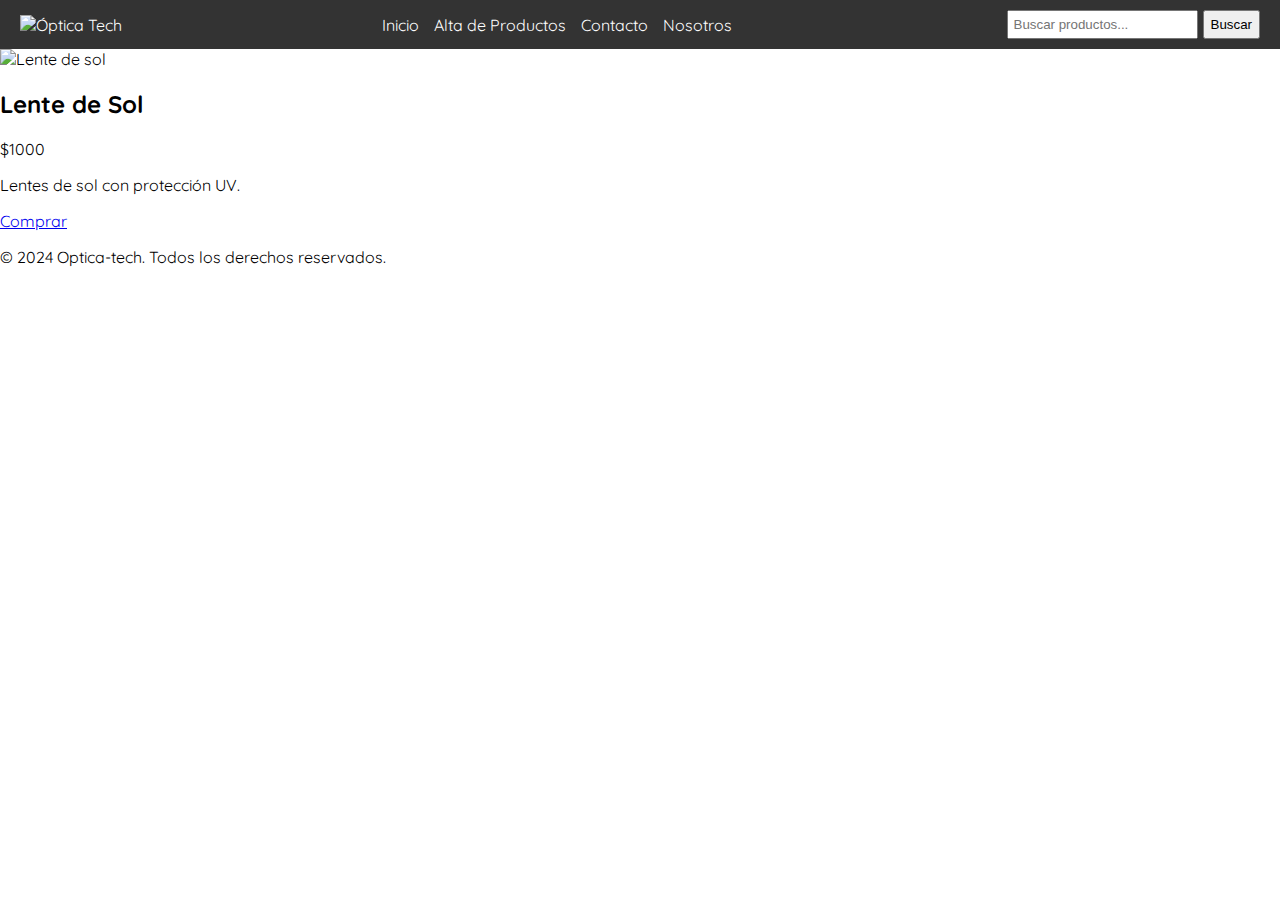
==== Index.html @ cba1fc67 "index base" ====
<!DOCTYPE html>
<html lang="es">

<head>
    <meta charset="UTF-8">
    <meta name="viewport" content="width=device-width, initial-scale=1.0">
    <title>Tienda de optica</title>
    <link rel="stylesheet" href="/css/style.css">
    <link rel="preconnect" href="https://fonts.googleapis.com">
    <link rel="preconnect" href="https://fonts.gstatic.com" crossorigin>
    <link href="https://fonts.googleapis.com/css2?family=Quicksand:wght@300..700&family=Roboto&display=swap"
        rel="stylesheet">
</head>

<body class="google">
    <header>
        <div class="logo">
            <img src="logo.png" alt="Óptica Tech">
        </div>
        <nav>
            <ul>
                <li><a href="index.html">Inicio</a></li>
                <li><a href="alta.html">Alta de Productos</a></li>
                <li><a href="contacto.html">Contacto</a></li>
                <li><a href="nosotros.html">Nosotros</a></li>
            </ul>
        </nav>
        <div class="search-bar">
            <input type="text" placeholder="Buscar productos...">
            <button type="button">Buscar</button>
        </div>
    </header>

    <main>
        <section class="products">
            <div class="product-card">
                <img src="lente1.jpg" alt="Lente de sol">
                <h2>Lente de Sol</h2>
                <p class="price">$1000</p>
                <p class="description">Lentes de sol con protección UV.</p>
                <a href="#" class="buy-btn">Comprar</a>
            </div>
        </section>
    </main>

    <footer>
        <p>© 2024 Optica-tech. Todos los derechos reservados.</p>
    </footer>
</body>

</html>
---- css/style.css ----
.google {
    font-family: "Quicksand", sans-serif;
    font-optical-sizing: auto;
    font-weight: 400;
    font-style: normal;
}

body {
    font-family: 'Quicksand', sans-serif;
    margin: 0;
    padding: 0;
}

header {
    display: flex;
    justify-content: space-between;
    align-items: center;
    padding: 10px 20px;
    background-color: #333;
    color: white;
}

nav ul {
    list-style: none;
    margin: 0;
    padding: 0;
    display: flex;
}

nav ul li {
    margin-right: 15px;
}

nav ul li a {
    color: white;
    text-decoration: none;
}

.search-bar {
    display: flex;
}

.search-bar input {
    padding: 5px;
    margin-right: 5px;
}
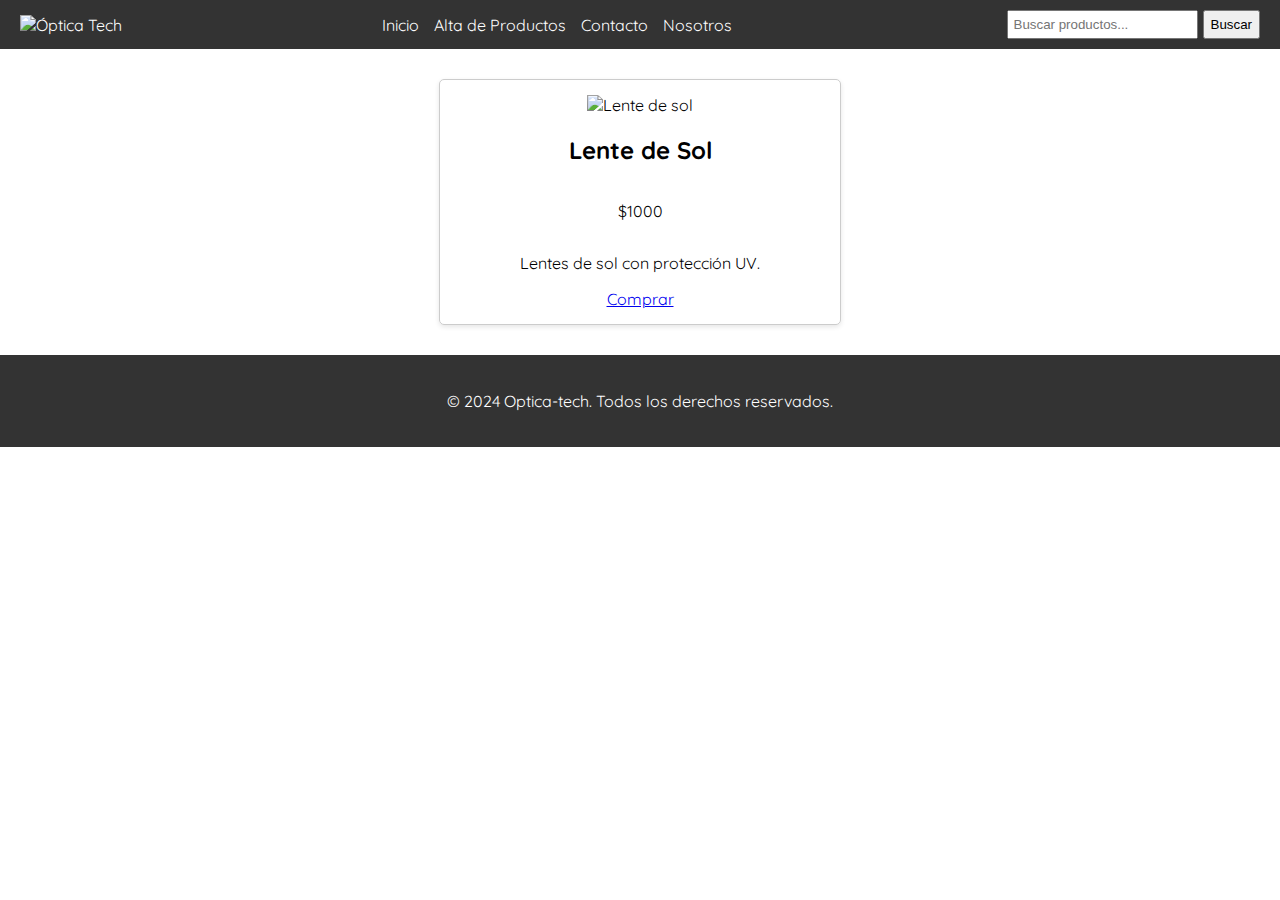
==== commit 76df63d3: "Realizacion de vistas" ====
--- a/Index.html
+++ b/Index.html
@@ -20,9 +20,9 @@
         <nav>
             <ul>
                 <li><a href="index.html">Inicio</a></li>
-                <li><a href="alta.html">Alta de Productos</a></li>
-                <li><a href="contacto.html">Contacto</a></li>
-                <li><a href="nosotros.html">Nosotros</a></li>
+                <li><a href="/views/alta.html">Alta de Productos</a></li>
+                <li><a href="views/contacto.html">Contacto</a></li>
+                <li><a href="views/Nosotros.html">Nosotros</a></li>
             </ul>
         </nav>
         <div class="search-bar">
--- a/css/style.css
+++ b/css/style.css
@@ -35,7 +35,7 @@
     color: white;
     text-decoration: none;
 }
-
+/* Barra de busqueda */
 .search-bar {
     display: flex;
 }
@@ -43,4 +43,35 @@
 .search-bar input {
     padding: 5px;
     margin-right: 5px;
+}
+/*---------------*/
+
+footer {
+    text-align: center;
+    padding: 20px;
+    background-color: #333;
+    color: white;
+}
+
+
+/* Estilos para las cards de los productos */
+.products {
+    display: flex;
+    flex-wrap: wrap;
+    justify-content: space-around;
+    padding: 20px;
+}
+
+.product-card {
+    border: 1px solid #ccc;
+    border-radius: 5px;
+    padding: 15px;
+    margin: 10px;
+    width: calc(33% - 40px);
+    box-shadow: 0 2px 5px rgba(0,0,0,0.1);
+    transition: transform 0.3s;
+    display: flex;
+    flex-direction: column;
+    align-items: center;
+    text-align: center;
 }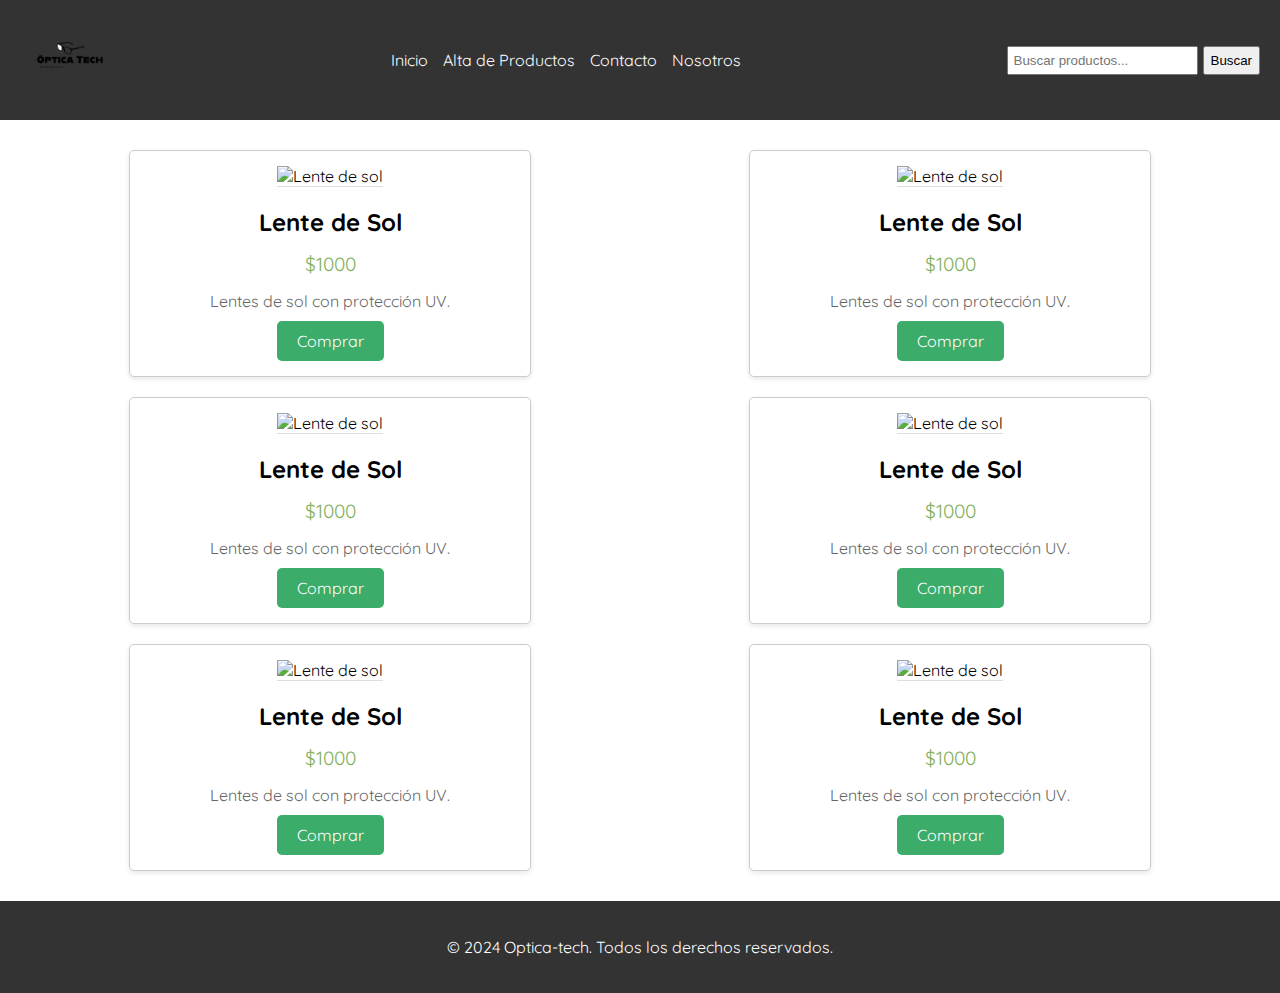
==== commit f54beb8f: "correcciones" ====
--- a/Index.html
+++ b/Index.html
@@ -15,7 +15,7 @@
 <body class="google">
     <header>
         <div class="logo">
-            <img src="logo.png" alt="Óptica Tech">
+            <img src="/Logo/logo.png" alt="Óptica Tech" >
         </div>
         <nav>
             <ul>
@@ -34,12 +34,48 @@
     <main>
         <section class="products">
             <div class="product-card">
-                <img src="lente1.jpg" alt="Lente de sol">
+                <img src="https://imgs.search.brave.com/qAPcqxECoSqJPsrHc2dIViwRQa7SWDn3mpVOYftOejo/rs:fit:500:0:0:0/g:ce/aHR0cHM6Ly9pbmZp/bml0LmxhL2Nkbi9z/aG9wL2ZpbGVzLzFf/MzdjOTE5NmQtNDRl/Ny00NTIzLWE3MWUt/NjkyMGRjYTRhYjU2/LnBuZz92PTE3MTQ1/MDY3NTgmd2lkdGg9/MTIwMA" alt="Lente de sol">
                 <h2>Lente de Sol</h2>
-                <p class="price">$1000</p>
+                <p class="precio">$1000</p>
                 <p class="description">Lentes de sol con protección UV.</p>
-                <a href="#" class="buy-btn">Comprar</a>
+                <a href="#" class="comprar-btn">Comprar</a>
             </div>
+            <div class="product-card">
+                <img src="https://imgs.search.brave.com/Y3m4TRncDPapWnbb6FdO_Hj3mUVClxpRnL0pNh0tb2U/rs:fit:500:0:0:0/g:ce/aHR0cHM6Ly9pbmZp/bml0LmxhL2Nkbi9z/aG9wL3Byb2R1Y3Rz/L1gwNkNyeXN0YWwu/cG5nP3Y9MTY2OTEz/ODgyNyZ3aWR0aD0x/MjAw" alt="Lente de sol">
+                <h2>Lente de Sol</h2>
+                <p class="precio">$1000</p>
+                <p class="description">Lentes de sol con protección UV.</p>
+                <a href="#" class="comprar-btn">Comprar</a>
+            </div>
+            <div class="product-card">
+                <img src="https://imgs.search.brave.com/xen4mu4o6X2oC9ap-JURr-HZPrU9PPgVhX4lJogrvo0/rs:fit:500:0:0:0/g:ce/aHR0cHM6Ly9odHRw/Mi5tbHN0YXRpYy5j/b20vRF9OUV9OUF85/OTE0NjctTUxBNDYz/NDgzMDMyMDdfMDYy/MDIxLVcud2VicA" alt="Lente de sol">
+                <h2>Lente de Sol</h2>
+                <p class="precio">$1000</p>
+                <p class="description">Lentes de sol con protección UV.</p>
+                <a href="#" class="comprar-btn">Comprar</a>
+            </div>
+            <div class="product-card">
+                <img src="https://imgs.search.brave.com/HCvemjZqVnIg8FCBHgcmzNJqa_ONZU4KOGsJgCAa4E0/rs:fit:500:0:0:0/g:ce/aHR0cHM6Ly9odHRw/Mi5tbHN0YXRpYy5j/b20vRF9OUV9OUF84/MzI4MzktTUxBNDcz/ODEzODUyMzJfMDky/MDIxLVcud2VicA" alt="Lente de sol">
+                <h2>Lente de Sol</h2>
+                <p class="precio">$1000</p>
+                <p class="description">Lentes de sol con protección UV.</p>
+                <a href="#" class="comprar-btn">Comprar</a>
+            </div>
+            <div class="product-card">
+                <img src="https://imgs.search.brave.com/ElEcAM1Gln5aEaUbWCwEC4MeqOigbRztvfYT04W1Yp0/rs:fit:500:0:0:0/g:ce/aHR0cHM6Ly9odHRw/Mi5tbHN0YXRpYy5j/b20vRF9OUV9OUF84/NTE3MzMtTUxBNTQy/MjAyOTUxNzJfMDMy/MDIzLVcud2VicA" alt="Lente de sol">
+                <h2>Lente de Sol</h2>
+                <p class="precio">$1000</p>
+                <p class="description">Lentes de sol con protección UV.</p>
+                <a href="#" class="comprar-btn">Comprar</a>
+            </div>
+            <div class="product-card">
+                <img src="https://imgs.search.brave.com/SAiz_PWlOgrxqWRAXaiyU9wN43pFaAbA8GXNTndBqhc/rs:fit:500:0:0:0/g:ce/aHR0cHM6Ly9odHRw/Mi5tbHN0YXRpYy5j/b20vRF9OUV9OUF83/MTI2MDUtTUxBNzI3/MTgyODMwOTBfMTEy/MDIzLVcud2VicA" alt="Lente de sol">
+                <h2>Lente de Sol</h2>
+                <p class="precio">$1000</p>
+                <p class="description">Lentes de sol con protección UV.</p>
+                <a href="#" class="comprar-btn">Comprar</a>
+            </div>
+
         </section>
     </main>
 
--- a/css/style.css
+++ b/css/style.css
@@ -10,15 +10,32 @@
     margin: 0;
     padding: 0;
 }
-
-header {
-    display: flex;
-    justify-content: space-between;
+    
+    header {
+        display: flex;
+        justify-content: space-between;
+        align-items: center;
+        padding: 10px 20px;
+        background-color: #333;
+        color: white;
+    }
+
+
+/* Logo en el header EN PROCESOOO () */
+.logo {
+    display: flex;
     align-items: center;
-    padding: 10px 20px;
-    background-color: #333;
-    color: white;
-}
+    margin-right: 20px; 
+    padding: 0;
+}
+
+.logo img {
+    height: 100px; 
+    width: auto; 
+    margin: 0;
+}
+
+
 
 nav ul {
     list-style: none;
@@ -54,7 +71,7 @@
 }
 
 
-/* Estilos para las cards de los productos */
+/* Estilos para las cards de los productos  INDEEX*/
 .products {
     display: flex;
     flex-wrap: wrap;
@@ -62,16 +79,211 @@
     padding: 20px;
 }
 
+/* Tarjetas de productos */
 .product-card {
     border: 1px solid #ccc;
     border-radius: 5px;
     padding: 15px;
     margin: 10px;
-    width: calc(33% - 40px);
+    width: calc(33% - 40px); 
     box-shadow: 0 2px 5px rgba(0,0,0,0.1);
-    transition: transform 0.3s;
+    transition: transform 0.3s, box-shadow 0.3s;
     display: flex;
     flex-direction: column;
     align-items: center;
     text-align: center;
+}
+/* Efecto para las tarjetas de productos */
+.product-card:hover {
+    transform: scale(1.05);
+    box-shadow: 0 4px 10px rgba(0,0,0,0.2);
+}
+
+/* Imageness */
+.product-card img {
+    max-width: 100%;
+    height: auto; 
+    border-bottom: 1px solid #ddd;
+    margin-bottom: 10px;
+}
+
+.product-card h2 {
+    font-size: 1.5em;
+    margin: 10px 0;
+}
+
+.product-card .precio {
+    font-size: 1.2em;
+    color: #83af5b;
+    margin: 5px 0;
+}
+.product-card .description {
+    font-size: 1em;
+    color: #666;
+    margin: 10px 0;
+}
+/* Botón de compra */
+.comprar-btn{
+    display: inline-block;
+    padding: 10px 20px;
+    background-color: #3cac6a;
+    color: white;
+    text-decoration: none;
+    border-radius: 5px;
+    transition: background-color 0.3s;
+}
+.comprar-btn:hover {
+    background-color: #123d21;
+}
+
+/*----------------------------------------------------------------------------------*/
+/* ALTA PRODUCTOS*/
+
+.product-form {
+    max-width: 600px;
+    margin: 0 auto;
+    padding: 20px;
+    border: 1px solid #ccc;
+    border-radius: 5px;
+    box-shadow: 0 2px 5px rgba(0,0,0,0.1);
+    background-color: #f9f9f9;
+}
+
+.product-form h1 {
+    text-align: center;
+    margin-bottom: 20px;
+    font-size: 2em;
+}
+
+.product-form label {
+    display: block;
+    margin-bottom: 5px;
+    font-weight: bold;
+}
+
+.product-form input, .product-form textarea, .product-form select {
+    width: 100%;
+    padding: 10px;
+    margin-bottom: 10px;
+    border: 1px solid #ccc;
+    border-radius: 5px;
+    box-sizing: border-box;
+}
+/* En el caso de que me  decida x sacar para que se "agrande" el imput de textarea 
+textarea {
+    resize: none;
+}*/ 
+
+.product-form input[type="checkbox"] {
+    width: auto;
+    margin-right: 10px;
+}
+
+.product-form button {
+    width: 100%;
+    padding: 10px;
+    background-color: #297e4c;
+    color: white;
+    border: none;
+    border-radius: 5px;
+    cursor: pointer;
+    font-size: 1em;
+    transition: background-color 0.3s;
+}
+
+.product-form button:hover {
+    background-color: #0056b3;
+}
+
+/* CONTACTOO   */
+/*Para que el footer quede abajo  */ 
+body.contacto {
+    display: flex;
+    flex-direction: column;
+    min-height: 100vh;
+}
+
+body.contacto main {
+    flex: 1;
+}
+/*--------------------*/
+.contact-form {
+    max-width: 600px;
+    margin: 0 auto;
+    padding: 20px;
+    border: 1px solid #ccc;
+    border-radius: 5px;
+    box-shadow: 0 2px 5px rgba(0,0,0,0.1);
+    background-color: #f9f9f9;
+}
+
+.contact-form h1 {
+    text-align: center;
+    margin-bottom: 20px;
+    font-size: 2em;
+}
+
+.contact-form label {
+    display: block;
+    margin-bottom: 5px;
+    font-weight: bold;
+}
+
+.contact-form input, .contact-form textarea {
+    width: 100%;
+    padding: 10px;
+    margin-bottom: 10px;
+    border: 1px solid #ccc;
+    border-radius: 5px;
+    box-sizing: border-box;
+}
+
+.contact-form button {
+    width: 100%;
+    padding: 10px;
+    background-color: #297e4c;
+    color: white;
+    border: none;
+    border-radius: 5px;
+    cursor: pointer;
+    font-size: 1em;
+    transition: background-color 0.3s;
+}
+
+
+/*todavia no me convece este color */ 
+.contact-form button:hover {
+    background-color: #75d6a9;
+}
+
+
+/*"NOSOTROS " */
+
+body.nosotros {
+    display: flex;
+    flex-direction: column;
+    min-height: 100vh;
+}
+
+body.nosotros main {
+    flex: 1;
+}
+
+.nosotros h1 {
+    text-align: center;
+    margin: 20px 0;
+    font-size: 2.5em;
+    color: #297e4c;
+}
+
+.nosotros p {
+    max-width: 800px;
+    margin: 0 auto 20px auto;
+    font-size: 1.2em;
+    line-height: 1.6;
+    color: #333;
+    text-align: center;
+}
+footer .footer-text {
+    color: #ffffff; 
 }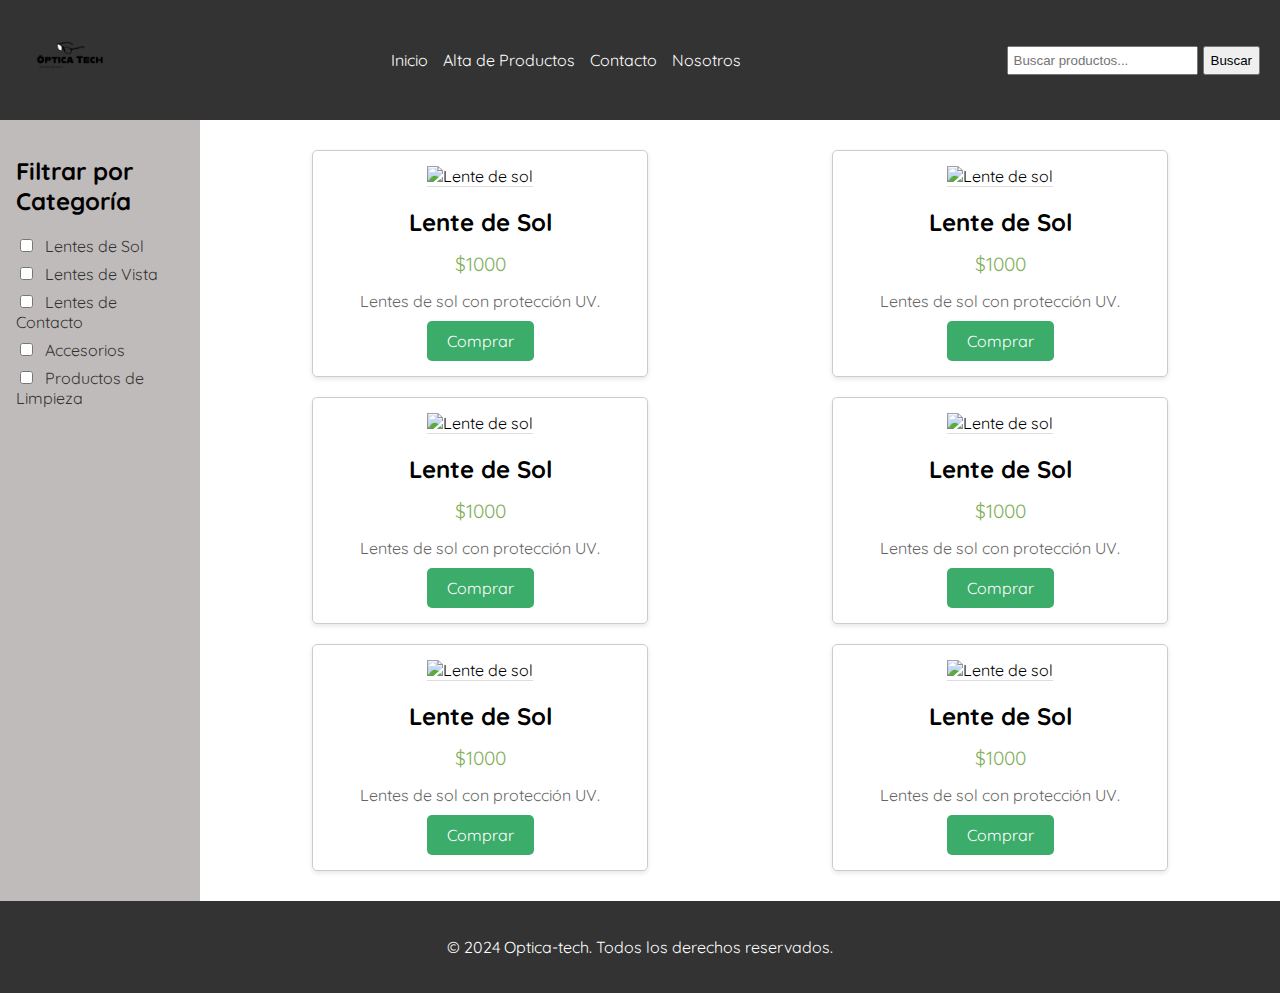
==== commit fb9b72b4: "Terminando primera parte" ====
--- a/Index.html
+++ b/Index.html
@@ -5,7 +5,7 @@
     <meta charset="UTF-8">
     <meta name="viewport" content="width=device-width, initial-scale=1.0">
     <title>Tienda de optica</title>
-    <link rel="stylesheet" href="/css/style.css">
+    <link rel="stylesheet" href="./css/style.css">
     <link rel="preconnect" href="https://fonts.googleapis.com">
     <link rel="preconnect" href="https://fonts.gstatic.com" crossorigin>
     <link href="https://fonts.googleapis.com/css2?family=Quicksand:wght@300..700&family=Roboto&display=swap"
@@ -32,6 +32,16 @@
     </header>
 
     <main>
+        <div class="barra-lateral">
+            <h2>Filtrar por Categoría</h2>
+            <ul>
+                <li><input type="checkbox" id="lentes-sol" name="categoria" value="Lentes de Sol"><label for="lentes-sol"> Lentes de Sol</label></li>
+                <li><input type="checkbox" id="lentes-vista" name="categoria" value="Lentes de Vista"><label for="lentes-vista"> Lentes de Vista</label></li>
+                <li><input type="checkbox" id="lentes-contacto" name="categoria" value="Lentes de Contacto"><label for="lentes-contacto"> Lentes de Contacto</label></li>
+                <li><input type="checkbox" id="accesorios" name="categoria" value="Accesorios"><label for="accesorios"> Accesorios</label></li>
+                <li><input type="checkbox" id="limpieza" name="categoria" value="Productos de Limpieza"><label for="limpieza"> Productos de Limpieza</label></li>
+            </ul>
+        </div>
         <section class="products">
             <div class="product-card">
                 <img src="https://imgs.search.brave.com/qAPcqxECoSqJPsrHc2dIViwRQa7SWDn3mpVOYftOejo/rs:fit:500:0:0:0/g:ce/aHR0cHM6Ly9pbmZp/bml0LmxhL2Nkbi9z/aG9wL2ZpbGVzLzFf/MzdjOTE5NmQtNDRl/Ny00NTIzLWE3MWUt/NjkyMGRjYTRhYjU2/LnBuZz92PTE3MTQ1/MDY3NTgmd2lkdGg9/MTIwMA" alt="Lente de sol">
--- a/css/style.css
+++ b/css/style.css
@@ -1,3 +1,4 @@
+/*Estilos ESTANDAR */
 .google {
     font-family: "Quicksand", sans-serif;
     font-optical-sizing: auto;
@@ -10,31 +11,36 @@
     margin: 0;
     padding: 0;
 }
-    
-    header {
-        display: flex;
-        justify-content: space-between;
-        align-items: center;
-        padding: 10px 20px;
-        background-color: #333;
-        color: white;
-    }
+
+header {
+    display: flex;
+    justify-content: space-between;
+    align-items: center;
+    padding: 10px 20px;
+    background-color: #333;
+    color: white;
+}
+
+/* ------ */
+main {
+    display: flex;
+    flex: 1;
+}
 
 
 /* Logo en el header EN PROCESOOO () */
 .logo {
     display: flex;
     align-items: center;
-    margin-right: 20px; 
+    margin-right: 20px;
     padding: 0;
 }
 
 .logo img {
-    height: 100px; 
-    width: auto; 
+    height: 100px;
+    width: auto;
     margin: 0;
 }
-
 
 
 nav ul {
@@ -52,7 +58,8 @@
     color: white;
     text-decoration: none;
 }
-/* Barra de busqueda */
+
+/* --------Barra de busqueda --------*/
 .search-bar {
     display: flex;
 }
@@ -61,7 +68,8 @@
     padding: 5px;
     margin-right: 5px;
 }
-/*---------------*/
+
+/*---------------------------*/
 
 footer {
     text-align: center;
@@ -70,8 +78,50 @@
     color: white;
 }
 
-
-/* Estilos para las cards de los productos  INDEEX*/
+/* -----------------------------------------------------------------------------------------------------*/
+
+
+/* ----------Barra lateral----------------- */
+.barra-lateral {
+    width: 20%;
+    min-width: 200px;
+    background-color: #c0bbbb;
+    padding: 1rem;
+    box-sizing: border-box;
+}
+
+.barra-lateralr h2 {
+    font-size: 1.5em;
+    margin-bottom: 1rem;
+    word-wrap: break-word;
+}
+
+.barra-lateral ul {
+    list-style: none;
+    padding: 0;
+}
+
+.barra-lateral ul li {
+    margin-bottom: 0.5rem;
+}
+
+.barra-lateral ul li a {
+    text-decoration: none;
+    color: #333;
+}
+
+.barra-lateral ul li input[type="checkbox"] {
+    margin-right: 0.5rem;
+}
+
+.barra-lateral ul li label {
+    font-size: 1em;
+    color: #333;
+}
+
+/*---------------------------------------------------------------*/
+
+/* ---Estilos para las cards de los productos  INDEEX------------*/
 .products {
     display: flex;
     flex-wrap: wrap;
@@ -85,24 +135,24 @@
     border-radius: 5px;
     padding: 15px;
     margin: 10px;
-    width: calc(33% - 40px); 
-    box-shadow: 0 2px 5px rgba(0,0,0,0.1);
+    width: calc(33% - 40px);
+    box-shadow: 0 2px 5px rgba(0, 0, 0, 0.1);
     transition: transform 0.3s, box-shadow 0.3s;
     display: flex;
     flex-direction: column;
     align-items: center;
     text-align: center;
 }
+
 /* Efecto para las tarjetas de productos */
 .product-card:hover {
     transform: scale(1.05);
-    box-shadow: 0 4px 10px rgba(0,0,0,0.2);
-}
-
-/* Imageness */
+    box-shadow: 0 4px 10px rgba(0, 0, 0, 0.2);
+}
+
 .product-card img {
     max-width: 100%;
-    height: auto; 
+    height: auto;
     border-bottom: 1px solid #ddd;
     margin-bottom: 10px;
 }
@@ -117,13 +167,15 @@
     color: #83af5b;
     margin: 5px 0;
 }
+
 .product-card .description {
     font-size: 1em;
     color: #666;
     margin: 10px 0;
 }
+
 /* Botón de compra */
-.comprar-btn{
+.comprar-btn {
     display: inline-block;
     padding: 10px 20px;
     background-color: #3cac6a;
@@ -132,12 +184,14 @@
     border-radius: 5px;
     transition: background-color 0.3s;
 }
+
 .comprar-btn:hover {
     background-color: #123d21;
 }
 
+
 /*----------------------------------------------------------------------------------*/
-/* ALTA PRODUCTOS*/
+/*-------------------- ALTA PRODUCTOS------------------*/
 
 .product-form {
     max-width: 600px;
@@ -145,7 +199,7 @@
     padding: 20px;
     border: 1px solid #ccc;
     border-radius: 5px;
-    box-shadow: 0 2px 5px rgba(0,0,0,0.1);
+    box-shadow: 0 2px 5px rgba(0, 0, 0, 0.1);
     background-color: #f9f9f9;
 }
 
@@ -161,7 +215,9 @@
     font-weight: bold;
 }
 
-.product-form input, .product-form textarea, .product-form select {
+.product-form input,
+.product-form textarea,
+.product-form select {
     width: 100%;
     padding: 10px;
     margin-bottom: 10px;
@@ -169,10 +225,11 @@
     border-radius: 5px;
     box-sizing: border-box;
 }
+
 /* En el caso de que me  decida x sacar para que se "agrande" el imput de textarea 
 textarea {
     resize: none;
-}*/ 
+}*/
 
 .product-form input[type="checkbox"] {
     width: auto;
@@ -194,9 +251,9 @@
 .product-form button:hover {
     background-color: #0056b3;
 }
-
-/* CONTACTOO   */
-/*Para que el footer quede abajo  */ 
+/*--------------------------------------------------------*/
+/* -----------------CONTACTOO -------------  */
+/*Para que el footer quede abajo  */
 body.contacto {
     display: flex;
     flex-direction: column;
@@ -205,7 +262,9 @@
 
 body.contacto main {
     flex: 1;
-}
+    display: block;
+}
+
 /*--------------------*/
 .contact-form {
     max-width: 600px;
@@ -213,7 +272,7 @@
     padding: 20px;
     border: 1px solid #ccc;
     border-radius: 5px;
-    box-shadow: 0 2px 5px rgba(0,0,0,0.1);
+    box-shadow: 0 2px 5px rgba(0, 0, 0, 0.1);
     background-color: #f9f9f9;
 }
 
@@ -229,7 +288,8 @@
     font-weight: bold;
 }
 
-.contact-form input, .contact-form textarea {
+.contact-form input,
+.contact-form textarea {
     width: 100%;
     padding: 10px;
     margin-bottom: 10px;
@@ -251,13 +311,13 @@
 }
 
 
-/*todavia no me convece este color */ 
+/*todavia no me convece este color */
 .contact-form button:hover {
     background-color: #75d6a9;
 }
-
-
-/*"NOSOTROS " */
+/*---------------------------------------------------------*/
+
+/*-----------"NOSOTROS " ---------------*/
 
 body.nosotros {
     display: flex;
@@ -267,6 +327,7 @@
 
 body.nosotros main {
     flex: 1;
+    display: block;
 }
 
 .nosotros h1 {
@@ -284,6 +345,7 @@
     color: #333;
     text-align: center;
 }
+
 footer .footer-text {
-    color: #ffffff; 
+    color: #ffffff;
 }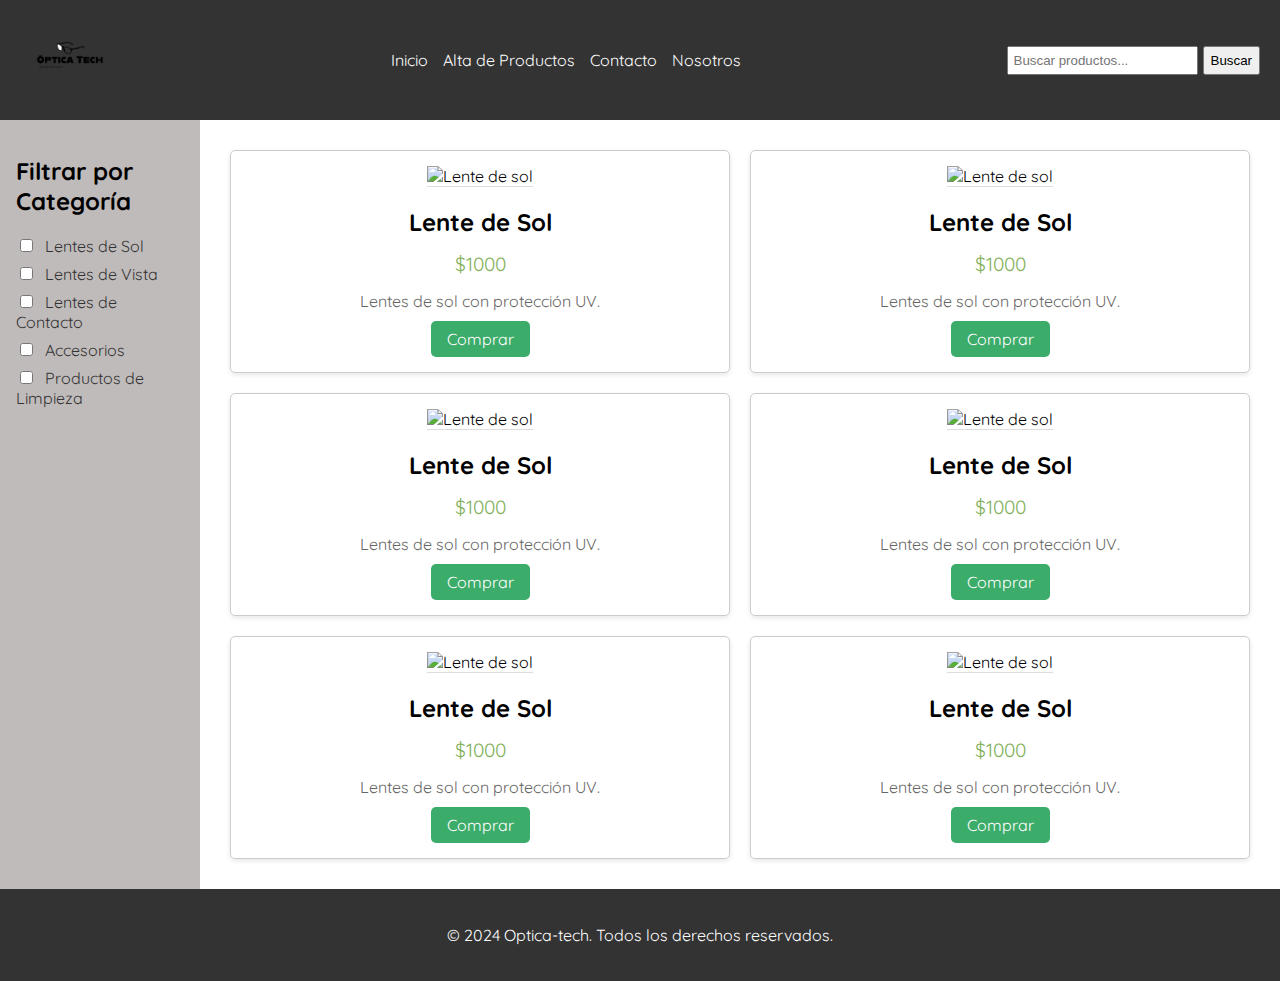
==== commit 8a9b7181: "formato a los html" ====
--- a/Index.html
+++ b/Index.html
@@ -15,7 +15,7 @@
 <body class="google">
     <header>
         <div class="logo">
-            <img src="/Logo/logo.png" alt="Óptica Tech" >
+            <img src="/Logo/logo.png" alt="Óptica Tech">
         </div>
         <nav>
             <ul>
@@ -35,51 +35,62 @@
         <div class="barra-lateral">
             <h2>Filtrar por Categoría</h2>
             <ul>
-                <li><input type="checkbox" id="lentes-sol" name="categoria" value="Lentes de Sol"><label for="lentes-sol"> Lentes de Sol</label></li>
-                <li><input type="checkbox" id="lentes-vista" name="categoria" value="Lentes de Vista"><label for="lentes-vista"> Lentes de Vista</label></li>
-                <li><input type="checkbox" id="lentes-contacto" name="categoria" value="Lentes de Contacto"><label for="lentes-contacto"> Lentes de Contacto</label></li>
-                <li><input type="checkbox" id="accesorios" name="categoria" value="Accesorios"><label for="accesorios"> Accesorios</label></li>
-                <li><input type="checkbox" id="limpieza" name="categoria" value="Productos de Limpieza"><label for="limpieza"> Productos de Limpieza</label></li>
+                <li><input type="checkbox" id="lentes-sol" name="categoria" value="Lentes de Sol"><label
+                        for="lentes-sol"> Lentes de Sol</label></li>
+                <li><input type="checkbox" id="lentes-vista" name="categoria" value="Lentes de Vista"><label
+                        for="lentes-vista"> Lentes de Vista</label></li>
+                <li><input type="checkbox" id="lentes-contacto" name="categoria" value="Lentes de Contacto"><label
+                        for="lentes-contacto"> Lentes de Contacto</label></li>
+                <li><input type="checkbox" id="accesorios" name="categoria" value="Accesorios"><label for="accesorios">
+                        Accesorios</label></li>
+                <li><input type="checkbox" id="limpieza" name="categoria" value="Productos de Limpieza"><label
+                        for="limpieza"> Productos de Limpieza</label></li>
             </ul>
         </div>
         <section class="products">
             <div class="product-card">
-                <img src="https://imgs.search.brave.com/qAPcqxECoSqJPsrHc2dIViwRQa7SWDn3mpVOYftOejo/rs:fit:500:0:0:0/g:ce/aHR0cHM6Ly9pbmZp/bml0LmxhL2Nkbi9z/aG9wL2ZpbGVzLzFf/MzdjOTE5NmQtNDRl/Ny00NTIzLWE3MWUt/NjkyMGRjYTRhYjU2/LnBuZz92PTE3MTQ1/MDY3NTgmd2lkdGg9/MTIwMA" alt="Lente de sol">
+                <img src="https://imgs.search.brave.com/qAPcqxECoSqJPsrHc2dIViwRQa7SWDn3mpVOYftOejo/rs:fit:500:0:0:0/g:ce/aHR0cHM6Ly9pbmZp/bml0LmxhL2Nkbi9z/aG9wL2ZpbGVzLzFf/MzdjOTE5NmQtNDRl/Ny00NTIzLWE3MWUt/NjkyMGRjYTRhYjU2/LnBuZz92PTE3MTQ1/MDY3NTgmd2lkdGg9/MTIwMA"
+                    alt="Lente de sol">
                 <h2>Lente de Sol</h2>
                 <p class="precio">$1000</p>
                 <p class="description">Lentes de sol con protección UV.</p>
                 <a href="#" class="comprar-btn">Comprar</a>
             </div>
             <div class="product-card">
-                <img src="https://imgs.search.brave.com/Y3m4TRncDPapWnbb6FdO_Hj3mUVClxpRnL0pNh0tb2U/rs:fit:500:0:0:0/g:ce/aHR0cHM6Ly9pbmZp/bml0LmxhL2Nkbi9z/aG9wL3Byb2R1Y3Rz/L1gwNkNyeXN0YWwu/cG5nP3Y9MTY2OTEz/ODgyNyZ3aWR0aD0x/MjAw" alt="Lente de sol">
+                <img src="https://imgs.search.brave.com/Y3m4TRncDPapWnbb6FdO_Hj3mUVClxpRnL0pNh0tb2U/rs:fit:500:0:0:0/g:ce/aHR0cHM6Ly9pbmZp/bml0LmxhL2Nkbi9z/aG9wL3Byb2R1Y3Rz/L1gwNkNyeXN0YWwu/cG5nP3Y9MTY2OTEz/ODgyNyZ3aWR0aD0x/MjAw"
+                    alt="Lente de sol">
                 <h2>Lente de Sol</h2>
                 <p class="precio">$1000</p>
                 <p class="description">Lentes de sol con protección UV.</p>
                 <a href="#" class="comprar-btn">Comprar</a>
             </div>
             <div class="product-card">
-                <img src="https://imgs.search.brave.com/xen4mu4o6X2oC9ap-JURr-HZPrU9PPgVhX4lJogrvo0/rs:fit:500:0:0:0/g:ce/aHR0cHM6Ly9odHRw/Mi5tbHN0YXRpYy5j/b20vRF9OUV9OUF85/OTE0NjctTUxBNDYz/NDgzMDMyMDdfMDYy/MDIxLVcud2VicA" alt="Lente de sol">
+                <img src="https://imgs.search.brave.com/xen4mu4o6X2oC9ap-JURr-HZPrU9PPgVhX4lJogrvo0/rs:fit:500:0:0:0/g:ce/aHR0cHM6Ly9odHRw/Mi5tbHN0YXRpYy5j/b20vRF9OUV9OUF85/OTE0NjctTUxBNDYz/NDgzMDMyMDdfMDYy/MDIxLVcud2VicA"
+                    alt="Lente de sol">
                 <h2>Lente de Sol</h2>
                 <p class="precio">$1000</p>
                 <p class="description">Lentes de sol con protección UV.</p>
                 <a href="#" class="comprar-btn">Comprar</a>
             </div>
             <div class="product-card">
-                <img src="https://imgs.search.brave.com/HCvemjZqVnIg8FCBHgcmzNJqa_ONZU4KOGsJgCAa4E0/rs:fit:500:0:0:0/g:ce/aHR0cHM6Ly9odHRw/Mi5tbHN0YXRpYy5j/b20vRF9OUV9OUF84/MzI4MzktTUxBNDcz/ODEzODUyMzJfMDky/MDIxLVcud2VicA" alt="Lente de sol">
+                <img src="https://imgs.search.brave.com/HCvemjZqVnIg8FCBHgcmzNJqa_ONZU4KOGsJgCAa4E0/rs:fit:500:0:0:0/g:ce/aHR0cHM6Ly9odHRw/Mi5tbHN0YXRpYy5j/b20vRF9OUV9OUF84/MzI4MzktTUxBNDcz/ODEzODUyMzJfMDky/MDIxLVcud2VicA"
+                    alt="Lente de sol">
                 <h2>Lente de Sol</h2>
                 <p class="precio">$1000</p>
                 <p class="description">Lentes de sol con protección UV.</p>
                 <a href="#" class="comprar-btn">Comprar</a>
             </div>
             <div class="product-card">
-                <img src="https://imgs.search.brave.com/ElEcAM1Gln5aEaUbWCwEC4MeqOigbRztvfYT04W1Yp0/rs:fit:500:0:0:0/g:ce/aHR0cHM6Ly9odHRw/Mi5tbHN0YXRpYy5j/b20vRF9OUV9OUF84/NTE3MzMtTUxBNTQy/MjAyOTUxNzJfMDMy/MDIzLVcud2VicA" alt="Lente de sol">
+                <img src="https://imgs.search.brave.com/ElEcAM1Gln5aEaUbWCwEC4MeqOigbRztvfYT04W1Yp0/rs:fit:500:0:0:0/g:ce/aHR0cHM6Ly9odHRw/Mi5tbHN0YXRpYy5j/b20vRF9OUV9OUF84/NTE3MzMtTUxBNTQy/MjAyOTUxNzJfMDMy/MDIzLVcud2VicA"
+                    alt="Lente de sol">
                 <h2>Lente de Sol</h2>
                 <p class="precio">$1000</p>
                 <p class="description">Lentes de sol con protección UV.</p>
                 <a href="#" class="comprar-btn">Comprar</a>
             </div>
             <div class="product-card">
-                <img src="https://imgs.search.brave.com/SAiz_PWlOgrxqWRAXaiyU9wN43pFaAbA8GXNTndBqhc/rs:fit:500:0:0:0/g:ce/aHR0cHM6Ly9odHRw/Mi5tbHN0YXRpYy5j/b20vRF9OUV9OUF83/MTI2MDUtTUxBNzI3/MTgyODMwOTBfMTEy/MDIzLVcud2VicA" alt="Lente de sol">
+                <img src="https://imgs.search.brave.com/SAiz_PWlOgrxqWRAXaiyU9wN43pFaAbA8GXNTndBqhc/rs:fit:500:0:0:0/g:ce/aHR0cHM6Ly9odHRw/Mi5tbHN0YXRpYy5j/b20vRF9OUV9OUF83/MTI2MDUtTUxBNzI3/MTgyODMwOTBfMTEy/MDIzLVcud2VicA"
+                    alt="Lente de sol">
                 <h2>Lente de Sol</h2>
                 <p class="precio">$1000</p>
                 <p class="description">Lentes de sol con protección UV.</p>
--- a/css/style.css
+++ b/css/style.css
@@ -122,6 +122,7 @@
 /*---------------------------------------------------------------*/
 
 /* ---Estilos para las cards de los productos  INDEEX------------*/
+/* Productos */
 .products {
     display: flex;
     flex-wrap: wrap;
@@ -129,13 +130,12 @@
     padding: 20px;
 }
 
-/* Tarjetas de productos */
 .product-card {
+    flex: 1 1 calc(33% - 20px); 
     border: 1px solid #ccc;
     border-radius: 5px;
     padding: 15px;
     margin: 10px;
-    width: calc(33% - 40px);
     box-shadow: 0 2px 5px rgba(0, 0, 0, 0.1);
     transition: transform 0.3s, box-shadow 0.3s;
     display: flex;
@@ -144,7 +144,6 @@
     text-align: center;
 }
 
-/* Efecto para las tarjetas de productos */
 .product-card:hover {
     transform: scale(1.05);
     box-shadow: 0 4px 10px rgba(0, 0, 0, 0.2);
@@ -177,18 +176,18 @@
 /* Botón de compra */
 .comprar-btn {
     display: inline-block;
-    padding: 10px 20px;
+    padding: 0.5rem 1rem; 
     background-color: #3cac6a;
     color: white;
     text-decoration: none;
     border-radius: 5px;
     transition: background-color 0.3s;
+    font-size: 1rem; 
 }
 
 .comprar-btn:hover {
     background-color: #123d21;
 }
-
 
 /*----------------------------------------------------------------------------------*/
 /*-------------------- ALTA PRODUCTOS------------------*/
